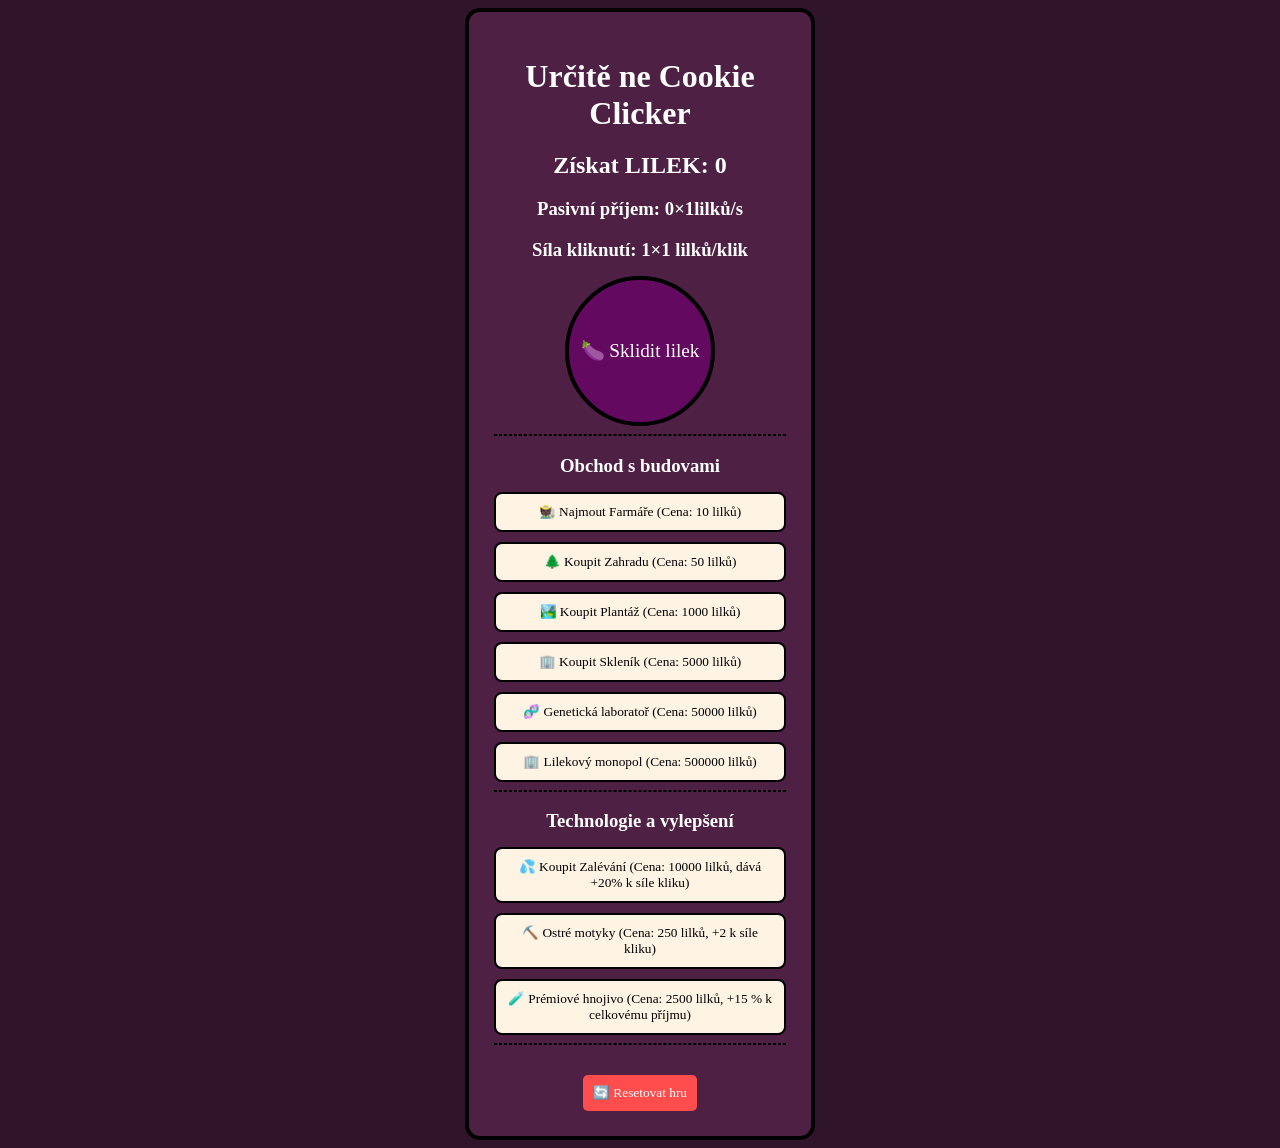
==== index (4).html @ 76fa90d4 "Add files via upload" ====
<!DOCTYPE html>
<html lang="cs">
<head>
    <meta charset="UTF-8">
    <title>Eggplant Clicker</title>
    <meta name="viewport" content="width=device-width, initial-scale=1.0">
    <link rel="stylesheet" href="style.css">
    <script src="script.js" defer></script>
</head>
<body>

    <div class="game-container">
        <h1>Určitě ne Cookie Clicker</h1>
        <h2>Získat LILEK: <span id="skore">0</span></h2>
        <h3>Pasivní příjem: <span id="pasivni-prijem-text">0</span>×<span id="pasivni-prijem-text-mult">1</span>lilků/s</h3>
        <h3>Síla kliknutí: <span id="klik-text">1</span>×<span id="klik-text-mult">1</span> lilků/klik</h3>

        <button id="btn-lilek" class="btn-main">🍆 Sklidit lilek</button>

        <hr>

        <h3>Obchod s budovami</h3>
        <div class="shop">
            <button id="btn-farmar" class="btn-shop">🧑🏿‍🌾 Najmout Farmáře (Cena: 10 lilků)</button>
            <button id="btn-zahrada" class="btn-shop">🌲 Koupit Zahradu (Cena: 50 lilků)</button>
            <button id="btn-plantaz" class="btn-shop">🏞️ Koupit Plantáž (Cena: 1000 lilků)</button> 
            <button id="btn-sklenik" class="btn-shop">🏢 Koupit Skleník (Cena: 5000 lilků)</button> 
            <button id="btn-laborator" class="btn-shop">🧬 Genetická laboratoř (Cena: 50000 lilků)</button> 
            <button id="btn-monopol" class="btn-shop">🏢 Lilek Barák (Cena: 500000 lilků)</button> 
        </div>

        <hr>

        <h3>Technologie a vylepšení</h3>
        <div class="shop">
            <button id="btn-zalivani" class="btn-shop">💦 Koupit Zalévání (Cena: 10000 lilků, dává +20% k síle kliku)</button> 
            <button id="btn-motyky" class="btn-shop">⛏️ Ostré motyky (Cena: 250 lilků, +2 k síle kliku)</button> 
            <button id="btn-hnojivo" class="btn-shop">🧪 Prémiové hnojivo (Cena: 2500 lilků, zvýší pasivní příjem o 15 %)</button> 
        </div>
        
        <hr>
        <button id="btn-reset" style="background-color: #ff4d4d; color: white; padding: 10px; border: none; border-radius: 5px; cursor: pointer; margin-top: 15px;">🔄 Resetovat hru</button>
    </div>

</body>
</html>

</body>
</html>
---- style.css ----
/* css je pomocí ai bcs jsem moc líny sry pane učitely */
* {
    box-sizing: border-box;
    font-family: "Comic Sans MS", "Comic Sans", cursive;
}

body {
    background: #30152a;
    color: #fff;
    min-height: 100vh;
    display: flex;
    justify-content: center;
    align-items: center;
    flex-direction: column;
    gap: 20px;
}

.game-container, .loading-screen {
    background: #4e2044;
    border: 4px solid #000;
    border-radius: 15px;
    padding: 25px;
    width: 350px;
    text-align: center;
}

h1, h2, h3, hr {
    margin-bottom: 15px;
}

hr {
    border: 1px dashed #000;
}

.btn-main {
    background: #640960;
    color: #fff;
    border: 4px solid #000;
    border-radius: 50%;
    width: 150px;
    height: 150px;
    font-size: 1.2rem;
    cursor: pointer;
}

.shop {
    display: flex;
    flex-direction: column;
    gap: 10px;
}

.btn-shop {
    background: #fff3e3;
    color: #000;
    border: 2px solid #000;
    padding: 10px;
    border-radius: 8px;
    cursor: pointer;
}


.skeleton-line {
    height: 12px;
    background: #d7ccc8;
    margin-bottom: 10px;
    border-radius: 6px;
}

.sr-only {
    display: none;
}
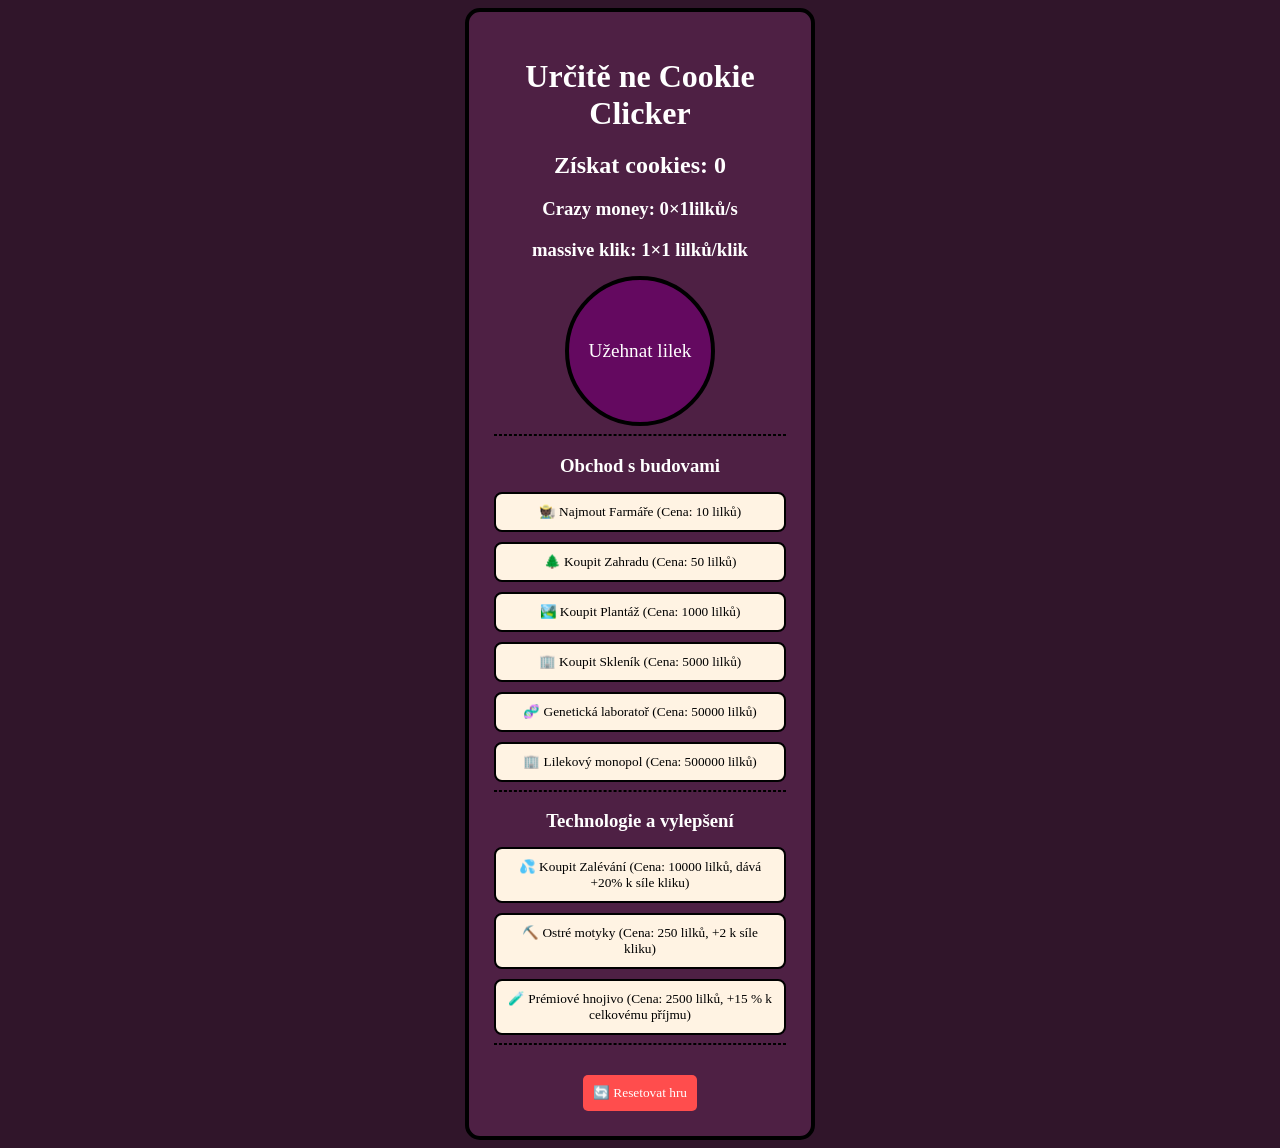
==== commit 96e285b7: "Update index (4).html" ====
--- a/index (4).html
+++ b/index (4).html
@@ -2,7 +2,7 @@
 <html lang="cs">
 <head>
     <meta charset="UTF-8">
-    <title>Eggplant Clicker</title>
+    <title>WOW Clicker</title>
     <meta name="viewport" content="width=device-width, initial-scale=1.0">
     <link rel="stylesheet" href="style.css">
     <script src="script.js" defer></script>
@@ -11,22 +11,22 @@
 
     <div class="game-container">
         <h1>Určitě ne Cookie Clicker</h1>
-        <h2>Získat LILEK: <span id="skore">0</span></h2>
-        <h3>Pasivní příjem: <span id="pasivni-prijem-text">0</span>×<span id="pasivni-prijem-text-mult">1</span>lilků/s</h3>
-        <h3>Síla kliknutí: <span id="klik-text">1</span>×<span id="klik-text-mult">1</span> lilků/klik</h3>
+        <h2>Získat cookies: <span id="skore">0</span></h2>
+        <h3>Crazy money: <span id="pasivni-prijem-text">0</span>×<span id="pasivni-prijem-text-mult">1</span>lilků/s</h3>
+        <h3>massive klik: <span id="klik-text">1</span>×<span id="klik-text-mult">1</span> lilků/klik</h3>
 
-        <button id="btn-lilek" class="btn-main">🍆 Sklidit lilek</button>
+        <button id="btn-lilek" class="btn-main">Užehnat lilek</button>
 
         <hr>
 
         <h3>Obchod s budovami</h3>
         <div class="shop">
-            <button id="btn-farmar" class="btn-shop">🧑🏿‍🌾 Najmout Farmáře (Cena: 10 lilků)</button>
-            <button id="btn-zahrada" class="btn-shop">🌲 Koupit Zahradu (Cena: 50 lilků)</button>
-            <button id="btn-plantaz" class="btn-shop">🏞️ Koupit Plantáž (Cena: 1000 lilků)</button> 
-            <button id="btn-sklenik" class="btn-shop">🏢 Koupit Skleník (Cena: 5000 lilků)</button> 
-            <button id="btn-laborator" class="btn-shop">🧬 Genetická laboratoř (Cena: 50000 lilků)</button> 
-            <button id="btn-monopol" class="btn-shop">🏢 Lilek Barák (Cena: 500000 lilků)</button> 
+            <button id="btn-farmar" class="btn-shop"> Najmout Farmáře (Cena: 10 lilků)</button>
+            <button id="btn-zahrada" class="btn-shop"> Koupit Zahradu (Cena: 50 lilků)</button>
+            <button id="btn-plantaz" class="btn-shop"> Koupit Plantáž (Cena: 1000 lilků)</button> 
+            <button id="btn-sklenik" class="btn-shop"> Koupit Skleník (Cena: 5000 lilků)</button> 
+            <button id="btn-laborator" class="btn-shop"> Genetická laboratoř (Cena: 50000 lilků)</button> 
+            <button id="btn-monopol" class="btn-shop"> Lilek Barák (Cena: 500000 lilků)</button> 
         </div>
 
         <hr>
